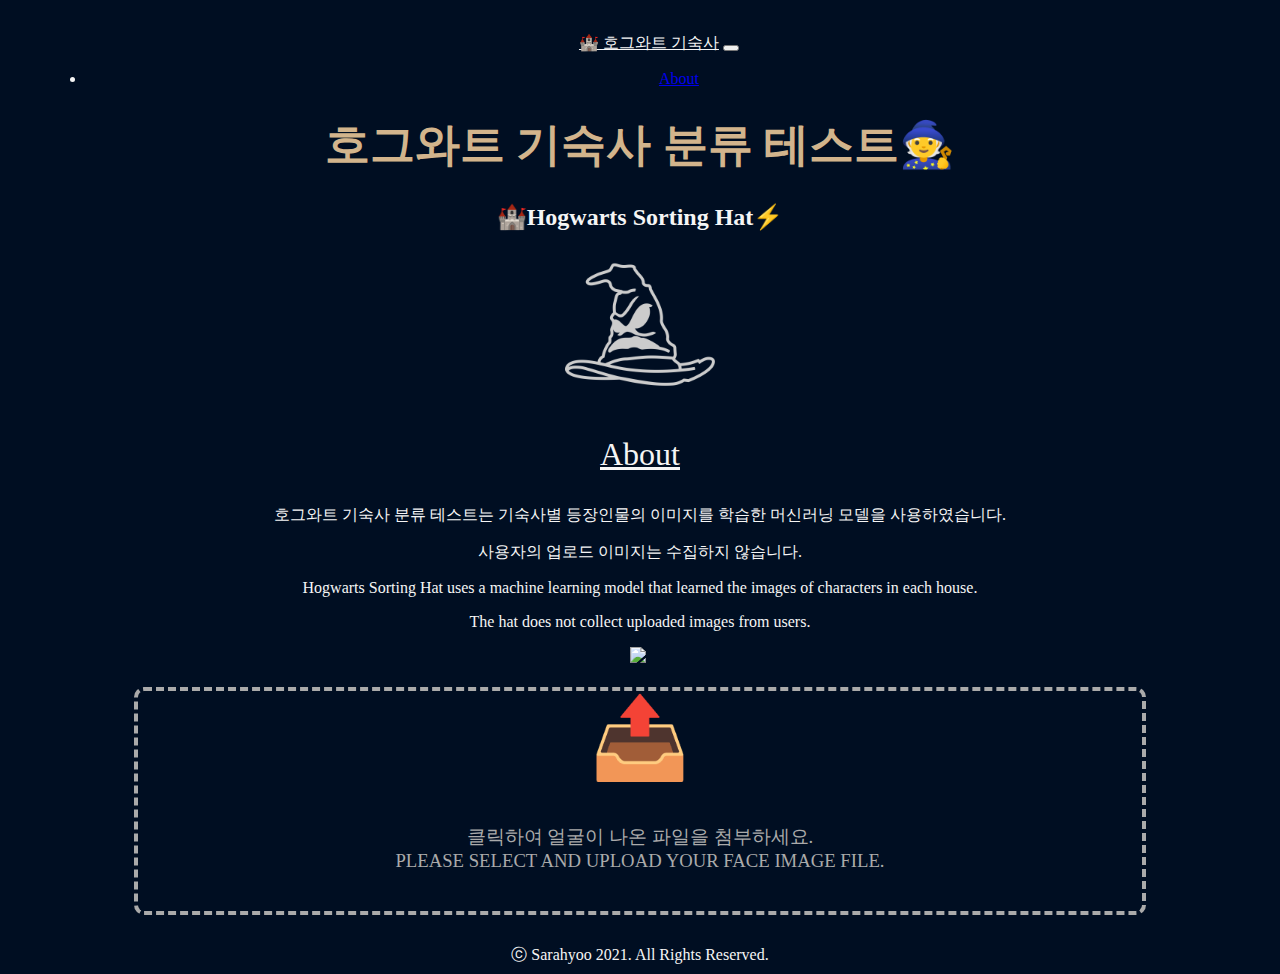
==== index.html @ a6b99340 "add naver seo" ====
<!DOCTYPE html>
<html>
    <head>
        <!-- AdSense -->
        <script data-ad-client="ca-pub-8471171149072705" async src="https://pagead2.googlesyndication.com/pagead/js/adsbygoogle.js"></script>

        <meta charset="utf-8">
        <meta name="viewport" content="width=device-width, initial-scale=1">
        
        <title>호그와트 기숙사 테스트✨</title>

        <!-- Bootstrap CSS -->
        <link href="https://cdn.jsdelivr.net/npm/bootstrap@5.0.0/dist/css/bootstrap.min.css" rel="stylesheet" integrity="sha384-wEmeIV1mKuiNpC+IOBjI7aAzPcEZeedi5yW5f2yOq55WWLwNGmvvx4Um1vskeMj0" crossorigin="anonymous">
        <!-- 기존 CSS(아래에 있을수록 우선순위가 높음) -->
        <link rel="stylesheet" href="style/style.css" />
        
        <!-- FAVICON -->
        <link rel="apple-touch-icon" sizes="180x180" href="image/favicon/apple-touch-icon.png">
        <link rel="icon" type="image/png" sizes="32x32" href="image/favicon/favicon-32x32.png">
        <link rel="icon" type="image/png" sizes="16x16" href="image/favicon/favicon-16x16.png">
        <link rel="manifest" href="image/favicon/site.webmanifest">
        
        <!-- NAVER SEO -->
        <meta name="naver-site-verification" content="f4e21426e7a5b656b396fcf2aaa10c02879b67a6" />
        
    </head>
    <body>
        
        <!-- navbar start-->
        <nav class="navbar navbar-expand-lg navbar-light nav-distance">
          <div class="container-fluid">
            <a class="navbar-brand text-muted" href="" onclick="window.location.reload()">🏰 호그와트 기숙사</a>
            <button class="navbar-toggler bg-secondary" type="button" data-bs-toggle="collapse" data-bs-target="#navbarSupportedContent" aria-controls="navbarSupportedContent" aria-expanded="false" aria-label="Toggle navigation">
              <span class="navbar-toggler-icon"></span>
            </button>
            <div class="collapse navbar-collapse" id="navbarSupportedContent">
              <ul class="navbar-nav me-auto mb-2 mb-lg-0">
                <!-- <li class="nav-item">
                  <a class="nav-link active text-muted" aria-current="page" href="" onclick="window.location.reload()">Home</a>
                </li> -->
                <li class="nav-item">
                  <a class="nav-link text-muted" href="#about" data-bs-toggle="collapse" onclick="about_click();">About</a>
                </li>
            </div>
          </div>
        </nav>
        <!-- navbar end -->
            
        <!-- section start-->
        <section class="section">
            <h1 class="title">호그와트 기숙사 분류 테스트🧙</h1>
            <h2 class="subtitle">🏰Hogwarts Sorting Hat⚡</h2>
            <img src="image/sortinghat.png" class="img-sortinghat">
        </section>
        <!-- section end-->
        
        <!-- about section start-->
        <div class="collapse" id="about">
            <p class="about-title"><u>About</u></p>
            <p>호그와트 기숙사 분류 테스트는 기숙사별 등장인물의 이미지를 학습한 머신러닝 모델을 사용하였습니다.</p>
            <p>사용자의 업로드 이미지는 수집하지 않습니다.</p>
            <p>Hogwarts Sorting Hat uses a machine learning model that learned the images of characters in each house.</p>
            <p>The hat does not collect uploaded images from users.</p>
            <p><a href="mailto:iamsarahyoo@gmail.com?subject=Hogwarts Sorting Hat 문의" target="_blank"><img src="https://img.shields.io/badge/-iamsarahyoo@gmail.com-c14438?style=flat&logo=Gmail&logoColor=white"></a> <a href="https://github.com/soohyeony/hogwarts_sortinghat" target="_blank"><img src="https://img.shields.io/badge/-sarahyoo-grey?style=flat&logo=github&logoColor=white" alt="" ></a></p>
        </div>
        <!-- about section end-->
        

        <!-- file upload -->
        <script class="jsbin" src="https://ajax.googleapis.com/ajax/libs/jquery/1/jquery.min.js"></script>
        <div class="file-upload">
            <div class="image-upload-wrap">
                <input
                    class="file-upload-input"
                    type="file"
                    onchange="readURL(this);"
                    accept="image/*"
                />
                <div class="drag-text">
                    <span class="upload-emoji">📤</span>
                    <h3>클릭하여 얼굴이 나온 파일을 첨부하세요.<br>Please select and upload your face image file.</h3>
                </div>
            </div>
            <div class="file-upload-content">
                <!-- 업로드된 이미지 -->
                <img class="file-upload-image" id="face-image" src="#" alt="your image" />
                <!-- 결과메세지 -->
                <p class="result-msg"></p>
                <!-- 예측 결과 -->
                <!-- <div id="label-container"></div> -->
                <!-- 차트 -->
                <div class="chart-container"><canvas id="myChart"></canvas></div>
                
                <!-- 공유하기 -->
                <!-- Go to www.addthis.com/dashboard to customize your tools -->
                <div class="addthis_inline_share_toolbox"></div>
            

                <div class="image-title-wrap mt-3">
                    <!-- onclick="removeUpload()" -->
                    <button type="button" onclick="window.location.reload()" class="remove-image">
                         <!-- <span class="image-title">Uploaded Image</span>-->
                        다시하기<br>try again
                    </button>
                </div>
            </div>
        </div>

        <div id="webcam-container"></div>
        
        <!-- JS IMPORT: script.js -->
        <script type="text/javascript" src="src/script.js"></script>
        <!-- JS IMPORT: GOOGLE TEACHABLE MACHINE -->
        <script src="https://cdn.jsdelivr.net/npm/@tensorflow/tfjs@1.3.1/dist/tf.min.js"></script>
        <script src="https://cdn.jsdelivr.net/npm/@teachablemachine/image@0.8/dist/teachablemachine-image.min.js"></script>
        <!-- JS IMPORT: BOOTSTRAP -->
        <script src="https://cdn.jsdelivr.net/npm/bootstrap@5.0.0/dist/js/bootstrap.bundle.min.js" integrity="sha384-p34f1UUtsS3wqzfto5wAAmdvj+osOnFyQFpp4Ua3gs/ZVWx6oOypYoCJhGGScy+8" crossorigin="anonymous"></script>
        <!-- JS IMPORT: CHART.JS -->
        <script src="https://cdn.jsdelivr.net/npm/chart.js"></script>
            
        <!-- Go to www.addthis.com/dashboard to customize your tools -->
        <script type="text/javascript" src="//s7.addthis.com/js/300/addthis_widget.js#pubid=ra-609a8c2ff06b7971"></script>


    </body>
    <footer>
        <div class="footer">ⓒ Sarahyoo 2021. All Rights Reserved.</div>
    </footer>

    <!-- Copyright (c) 2021 by Aaron Vanston (https://codepen.io/aaronvanston/pen/yNYOXR)

Permission is hereby granted, free of charge, to any person obtaining a copy of this software and associated documentation files (the "Software"), to deal in the Software without restriction, including without limitation the rights to use, copy, modify, merge, publish, distribute, sublicense, and/or sell copies of the Software, and to permit persons to whom the Software is furnished to do so, subject to the following conditions:

The above copyright notice and this permission notice shall be included in all copies or substantial portions of the Software.

THE SOFTWARE IS PROVIDED "AS IS", WITHOUT WARRANTY OF ANY KIND, EXPRESS OR IMPLIED, INCLUDING BUT NOT LIMITED TO THE WARRANTIES OF MERCHANTABILITY, FITNESS FOR A PARTICULAR PURPOSE AND NONINFRINGEMENT. IN NO EVENT SHALL THE AUTHORS OR COPYRIGHT HOLDERS BE LIABLE FOR ANY CLAIM, DAMAGES OR OTHER LIABILITY, WHETHER IN AN ACTION OF CONTRACT, TORT OR OTHERWISE, ARISING FROM, OUT OF OR IN CONNECTION WITH THE SOFTWARE OR THE USE OR OTHER DEALINGS IN THE SOFTWARE. -->
</html>
---- style/style.css ----
@font-face {
     font-family: 'DungGeunMo';
     src: url('https://cdn.jsdelivr.net/gh/projectnoonnu/noonfonts_six@1.2/DungGeunMo.woff') format('woff');
     font-weight: normal;
     font-style: normal;
}

.about-container {
    display: block;
    padding: 20px;
    font-size: 1.5rem
}

.about-title{
    font-size: 2rem;
}

body {
  font-family: 'DungGeunMo';
  background-color: #000e22;
    text-align: center;
    color: whitesmoke;
}

.bg-light:{
    background-color: #0E1A40;
}

.nav-distance {    
    padding-left: 3%;
    padding-top: 2%;
}

.navbar-brand {
    color: whitesmoke;
}

.navbar-nav {
    color: whitesmoke;
}

.form-control.me-2 {
    background-color: transparent;
    color: whitesmoke;
}

.section {
    margin-top: 30px;
    text-align: center;
    color: whitesmoke;
    padding-left: 10px;
    padding-right: 10px;
}

.title {
    
    font-size: 45px;
    line-height: 1.2;
    text-align: center;
    color: tan;
}

.img-sortinghat {
    filter: invert(80%);
    width: 150px;
}


.upload-emoji {
    font-size: 5rem;
}


@media screen and (max-width: 600px) {
  html {
    font-size: 10px;
  }
    .img-sortinghat{
        width: 40%;
    }
    .file-upload-image{
        padding: 0;
        /* max-width: 70%; */
        width: 200px;
        height: 200px;
    }
}

.file-upload {
  background-color: transparent;
  width: 80%;
  margin: 0 auto;
  /* padding: 20px; */
    border-radius: 10px;
    margin-bottom: 30px;

}

.file-upload-btn {
  width: 100%;
  margin: 0;
  color: #fff;
  background: #1FB264;
  border: none;
  padding: 10px;
  border-radius: 4px;
  border-bottom: 4px solid #15824B;
  transition: all .2s ease;
  outline: none;
  text-transform: uppercase;
  font-weight: 700;
}

.file-upload-btn:hover {
  background: #1AA059;
  color: #ffffff;
  transition: all .2s ease;
  cursor: pointer;
}

.file-upload-btn:active {
  border: 0;
  transition: all .2s ease;
}

.file-upload-content {
  display: none;
  text-align: center;
}

.file-upload-input {
  position: absolute;
  margin: 0;
  padding: 0;
  width: 100%;
  height: 100%;
  outline: none;
  opacity: 0;
  cursor: pointer;
}

.image-upload-wrap {
  margin-top: 20px;
  border: 4px dashed #AAAAAA;
  position: relative;
    border-radius: 10px;
}

.image-dropping,
.image-upload-wrap:hover {
  background-color: #222F5B;
  border: 4px dashed #AAAAAA;
}

.image-title-wrap {
  padding: 0 15px 15px 15px;
  color: #222;
}

.drag-text {
  text-align: center;
}

.drag-text h3 {
  font-weight: 100;
  text-transform: uppercase;
  color: #AAAAAA;
  padding: 20px 0;
}

.file-upload-image {
    border: 10px solid #312e52;
    border-radius: 50%;
    width: 300px;
    height: 300px;
    margin-bottom: 20px;
    box-shadow: 5px 5px 10px black;
    object-fit: cover;
}

.remove-image {
  width: 200px;
  margin: 0;
  color: #fff;
  background: #740001;
  border: none;
  padding: 10px;
  border-radius: 4px;
  border-bottom: 4px solid #4a0b0c;
  transition: all .2s ease;
  outline: none;
  text-transform: uppercase;
  font-weight: 700;
}

.remove-image:hover {
  background: #4a0b0c;
  color: #ffffff;
  transition: all .2s ease;
  cursor: pointer;
}

.remove-image:active {
  border: 0;
  transition: all .2s ease;
}

.result-msg {
    font-size: 1.5rem;
}

.chart-container{
    position: relative;
    margin: auto;
    width: 60%;
    /* height:50vh;  */
    /* width:50vw */
}

.at-share-btn-elements {
    padding-top: 20px;
}

.remove-image {
    font-size: 1.5rem;
}

.ad-banner{
    width: 100%
    margin: 0 auto;
}
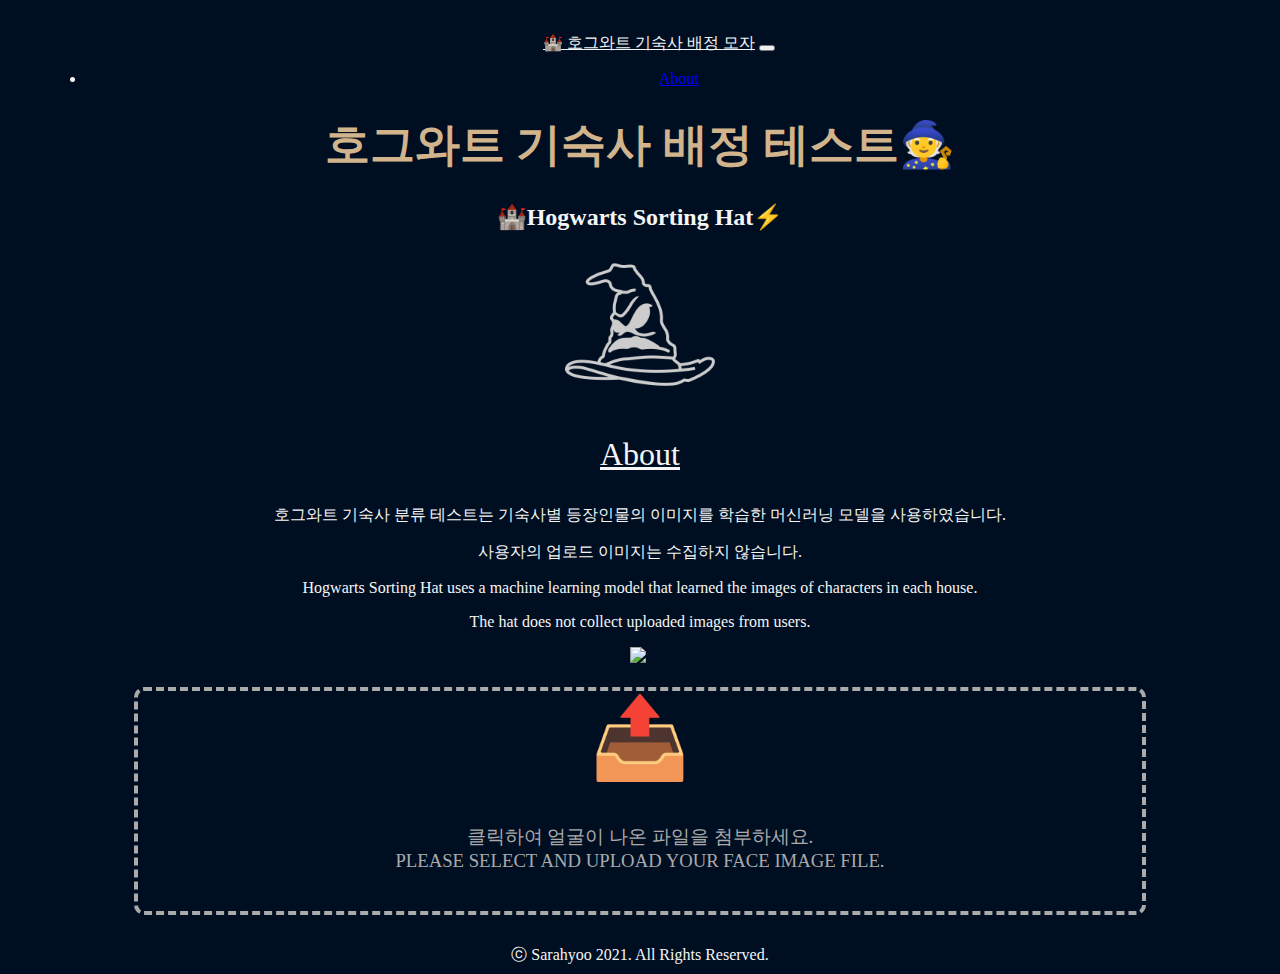
==== commit e925bd71: "update html" ====
--- a/index.html
+++ b/index.html
@@ -1,13 +1,25 @@
 <!DOCTYPE html>
 <html>
     <head>
-        <!-- AdSense -->
-        <script data-ad-client="ca-pub-8471171149072705" async src="https://pagead2.googlesyndication.com/pagead/js/adsbygoogle.js"></script>
-
+        
+        <!-- CONTENTS MARKUP -->
+        <link rel="canonical" href="https://hogwarts-sortinghat.netlify.app/index.html">
+        <meta name="description" content="마법세계로의 첫 관문, 호그와트 기숙사 배정 모자를 만나보세요! 이미지 분류 머신러닝 모델을 사용하여 당신에게 어울리는 기숙사로 배정합니다.">
+        <meta property="og:type" content="website"> 
+        <meta property="og:title" content="호그와트 기숙사 배정 모자">
+        <meta property="og:description" content="마법세계로의 첫 관문, 호그와트 기숙사 배정 모자를 만나보세요! 이미지 분류 머신러닝 모델을 사용하여 당신에게 어울리는 기숙사로 배정합니다.">
+        <meta property="og:image" content="image/sortinghat.png">
+        <meta property="og:url" content="https://hogwarts-sortinghat.netlify.app/index.html">
+        
         <meta charset="utf-8">
         <meta name="viewport" content="width=device-width, initial-scale=1">
         
-        <title>호그와트 기숙사 테스트✨</title>
+        <title>호그와트 기숙사 배정 모자✨</title>
+        
+        <!-- GOOGLE AdSense -->
+        <script data-ad-client="ca-pub-8471171149072705" async src="https://pagead2.googlesyndication.com/pagead/js/adsbygoogle.js"></script>
+
+
 
         <!-- Bootstrap CSS -->
         <link href="https://cdn.jsdelivr.net/npm/bootstrap@5.0.0/dist/css/bootstrap.min.css" rel="stylesheet" integrity="sha384-wEmeIV1mKuiNpC+IOBjI7aAzPcEZeedi5yW5f2yOq55WWLwNGmvvx4Um1vskeMj0" crossorigin="anonymous">
@@ -29,7 +41,7 @@
         <!-- navbar start-->
         <nav class="navbar navbar-expand-lg navbar-light nav-distance">
           <div class="container-fluid">
-            <a class="navbar-brand text-muted" href="" onclick="window.location.reload()">🏰 호그와트 기숙사</a>
+            <a class="navbar-brand text-muted" href="" onclick="window.location.reload()">🏰 호그와트 기숙사 배정 모자</a>
             <button class="navbar-toggler bg-secondary" type="button" data-bs-toggle="collapse" data-bs-target="#navbarSupportedContent" aria-controls="navbarSupportedContent" aria-expanded="false" aria-label="Toggle navigation">
               <span class="navbar-toggler-icon"></span>
             </button>
@@ -48,7 +60,7 @@
             
         <!-- section start-->
         <section class="section">
-            <h1 class="title">호그와트 기숙사 분류 테스트🧙</h1>
+            <h1 class="title">호그와트 기숙사 배정 테스트🧙</h1>
             <h2 class="subtitle">🏰Hogwarts Sorting Hat⚡</h2>
             <img src="image/sortinghat.png" class="img-sortinghat">
         </section>
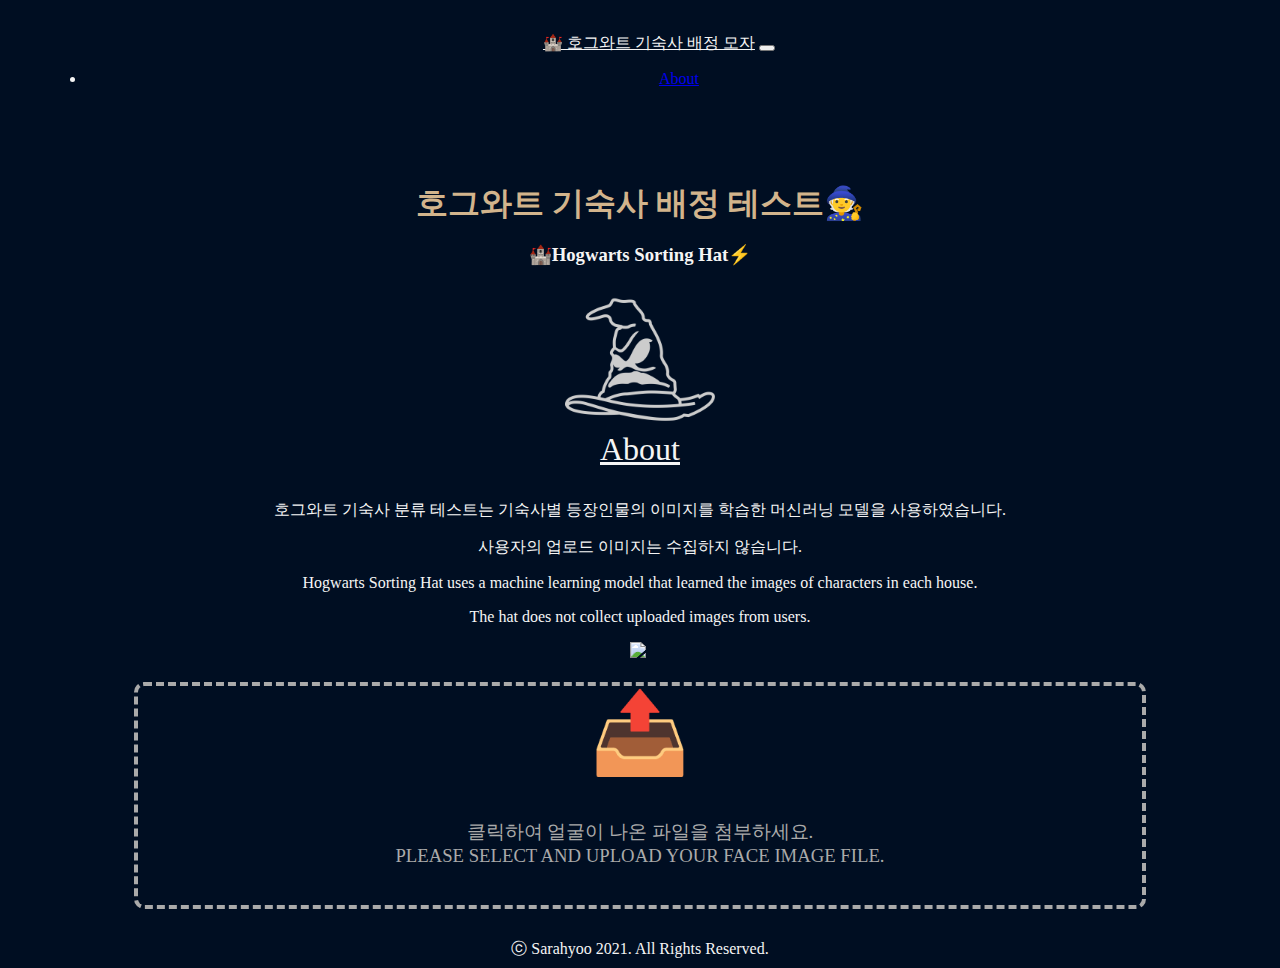
==== commit f5719911: "update html,css,js" ====
--- a/index.html
+++ b/index.html
@@ -58,10 +58,13 @@
         </nav>
         <!-- navbar end -->
             
+        <!-- adsense content -->
+        <div class="ad-content"></div>
+            
         <!-- section start-->
         <section class="section">
             <h1 class="title">호그와트 기숙사 배정 테스트🧙</h1>
-            <h2 class="subtitle">🏰Hogwarts Sorting Hat⚡</h2>
+            <h3 class="subtitle">🏰Hogwarts Sorting Hat⚡</h3>
             <img src="image/sortinghat.png" class="img-sortinghat">
         </section>
         <!-- section end-->
--- a/style/style.css
+++ b/style/style.css
@@ -44,6 +44,10 @@
     color: whitesmoke;
 }
 
+.ad-content{
+    height: 50px;
+}
+
 .section {
     margin-top: 30px;
     text-align: center;
@@ -54,7 +58,7 @@
 
 .title {
     
-    font-size: 45px;
+    /* font-size: 45px; */
     line-height: 1.2;
     text-align: center;
     color: tan;
@@ -63,6 +67,7 @@
 .img-sortinghat {
     filter: invert(80%);
     width: 150px;
+    margin-bottom: -40px;
 }
 
 
@@ -83,6 +88,7 @@
         /* max-width: 70%; */
         width: 200px;
         height: 200px;
+        margin-bottom: -40px;
     }
 }
 
@@ -171,8 +177,8 @@
 .file-upload-image {
     border: 10px solid #312e52;
     border-radius: 50%;
-    width: 300px;
-    height: 300px;
+    width: 250px;
+    height: 250px;
     margin-bottom: 20px;
     box-shadow: 5px 5px 10px black;
     object-fit: cover;
@@ -209,6 +215,15 @@
     font-size: 1.5rem;
 }
 
+
+.fav-txt{
+    color: #4172b5;
+}
+
+.unfav-txt{
+    color: #b05f5f;
+}
+
 .chart-container{
     position: relative;
     margin: auto;
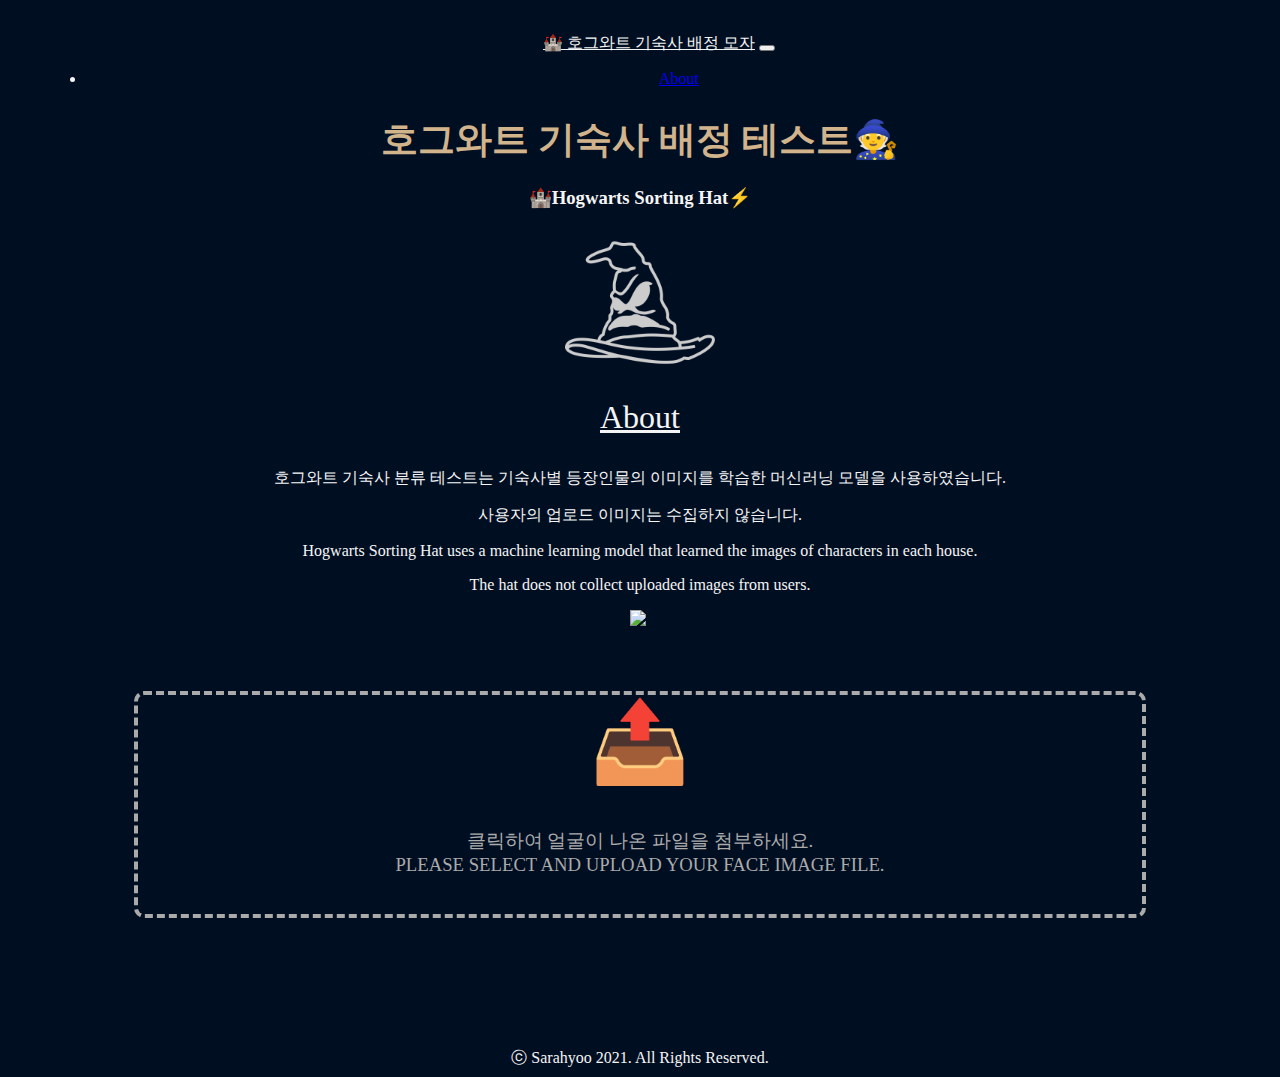
==== commit 12ee316d: "minor updates" ====
--- a/index.html
+++ b/index.html
@@ -18,8 +18,6 @@
         
         <!-- GOOGLE AdSense -->
         <script data-ad-client="ca-pub-8471171149072705" async src="https://pagead2.googlesyndication.com/pagead/js/adsbygoogle.js"></script>
-
-
 
         <!-- Bootstrap CSS -->
         <link href="https://cdn.jsdelivr.net/npm/bootstrap@5.0.0/dist/css/bootstrap.min.css" rel="stylesheet" integrity="sha384-wEmeIV1mKuiNpC+IOBjI7aAzPcEZeedi5yW5f2yOq55WWLwNGmvvx4Um1vskeMj0" crossorigin="anonymous">
@@ -139,6 +137,13 @@
 
     </body>
     <footer>
+        <div class="ad-banner">
+                <ins class="kakao_ad_area" style="display:none;" 
+                 data-ad-unit    = "DAN-hNsPe0wshUsXBHY6" 
+                 data-ad-width   = "320" 
+                 data-ad-height  = "50"></ins> 
+                <script type="text/javascript" src="//t1.daumcdn.net/kas/static/ba.min.js" async></script>
+        </div>
         <div class="footer">ⓒ Sarahyoo 2021. All Rights Reserved.</div>
     </footer>
 
--- a/style/style.css
+++ b/style/style.css
@@ -44,9 +44,9 @@
     color: whitesmoke;
 }
 
-.ad-content{
+/* .ad-content{
     height: 50px;
-}
+} */
 
 .section {
     margin-top: 30px;
@@ -58,7 +58,7 @@
 
 .title {
     
-    /* font-size: 45px; */
+    font-size: 2.3rem;
     line-height: 1.2;
     text-align: center;
     color: tan;
@@ -75,6 +75,9 @@
     font-size: 5rem;
 }
 
+#about {
+    padding: 25px;
+}
 
 @media screen and (max-width: 600px) {
   html {
@@ -215,6 +218,10 @@
     font-size: 1.5rem;
 }
 
+.house-txt{
+    font-size:2rem;
+}
+
 
 .fav-txt{
     color: #4172b5;
@@ -241,6 +248,7 @@
 }
 
 .ad-banner{
-    width: 100%
+    padding-top: 100px;
+    width: 100%;
     margin: 0 auto;
 }